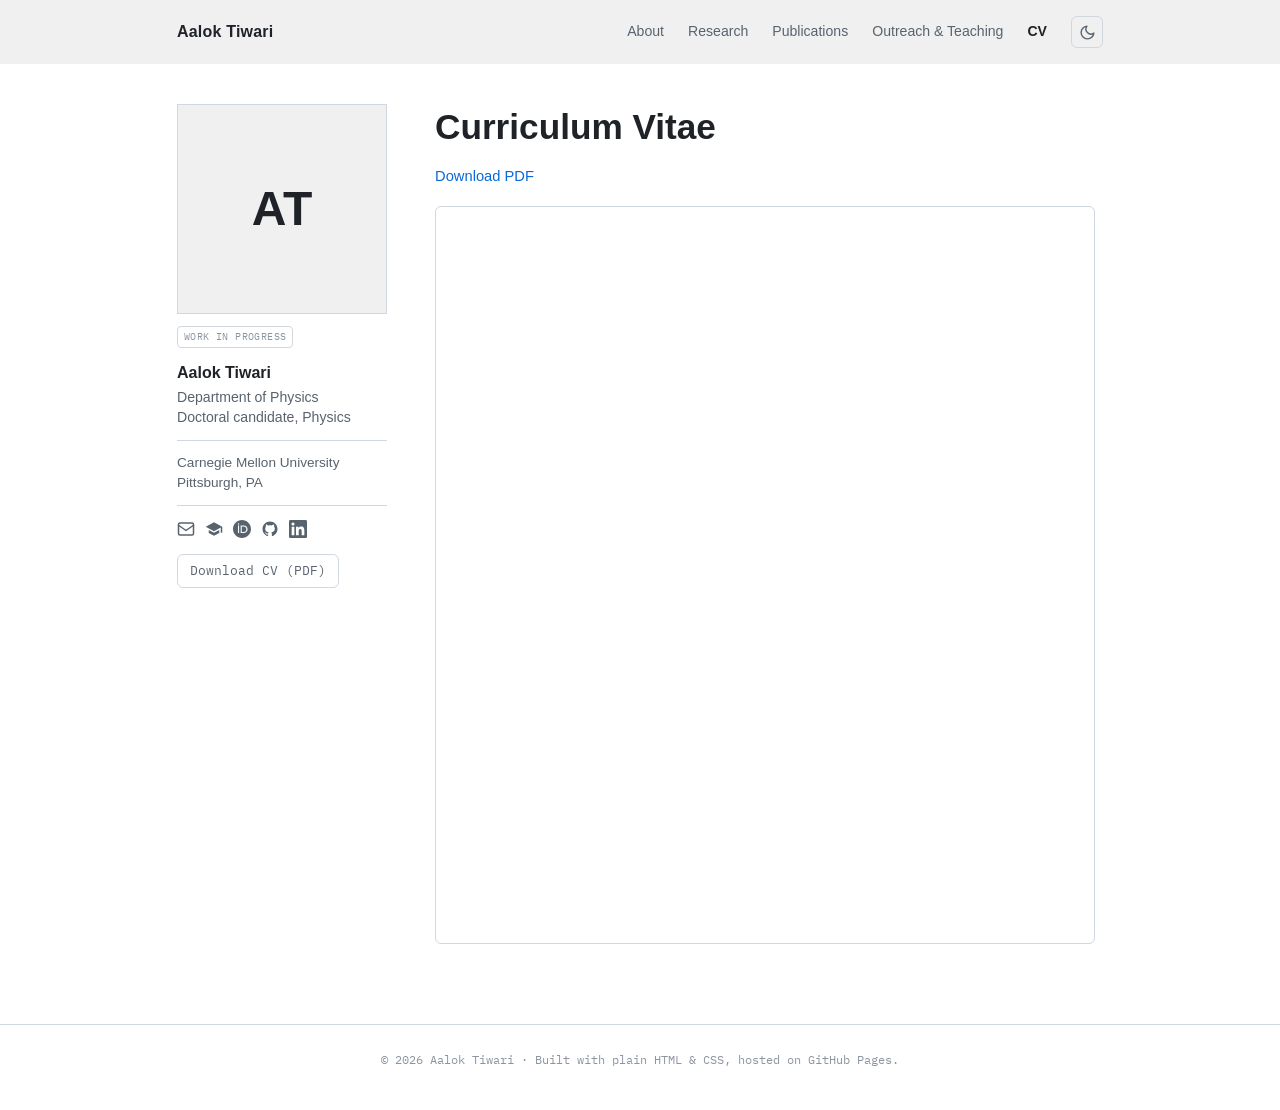
==== cv.html @ abf53741 "Add CV page; update CV PDF; unhide accepted In2Se3 paper; add CV to nav - New cv.html: embedded PDF " ====
<!DOCTYPE html>
<html lang="en">
<head>
  <meta charset="UTF-8" />
  <meta name="viewport" content="width=device-width, initial-scale=1.0" />
  <script>(function(){try{if(localStorage.getItem('theme')==='dark')document.documentElement.setAttribute('data-theme','dark');}catch(e){}})();</script>
  <title>CV — Aalok Tiwari</title>
  <meta name="description" content="Curriculum Vitae of Aalok Tiwari — experimental condensed matter physicist, Ph.D. candidate at Carnegie Mellon University." />
  <link rel="preconnect" href="https://fonts.googleapis.com" />
  <link rel="preconnect" href="https://fonts.gstatic.com" crossorigin />
  <link href="https://fonts.googleapis.com/css2?family=IBM+Plex+Mono:wght@400;500;600;700&display=swap" rel="stylesheet" />
  <link rel="stylesheet" href="assets/style.css" />
  <link rel="icon" href="assets/favicon.svg" type="image/svg+xml" />
  <meta name="theme-color" content="#0969da" />
  <meta name="author" content="Aalok Tiwari" />
  <link rel="canonical" href="https://aaloktrii.github.io/cv.html" />
  <meta property="og:type" content="website" />
  <meta property="og:site_name" content="Aalok Tiwari" />
  <meta property="og:title" content="CV — Aalok Tiwari" />
  <meta property="og:description" content="Curriculum Vitae of Aalok Tiwari." />
  <meta property="og:url" content="https://aaloktrii.github.io/cv.html" />
  <meta name="twitter:card" content="summary" />
  <style>
    .pdf-frame {
      width: 100%;
      height: 82vh;
      border: 1px solid var(--line);
      border-radius: var(--radius);
      display: block;
    }
  </style>
</head>
<body>
  <header class="site-header">
    <div class="header-inner">
      <a class="brand" href="index.html">Aalok Tiwari</a>
      <nav class="top-nav">
        <a href="index.html">About</a>
        <a href="research.html">Research</a>
        <a href="publications.html">Publications</a>
        <a href="outreach.html">Outreach &amp; Teaching</a>
        <a href="cv.html" class="active">CV</a>
      </nav>
      <button class="theme-toggle" type="button" aria-label="Toggle dark mode" title="Toggle light/dark">
        <svg class="icon-moon" viewBox="0 0 24 24" fill="none" stroke="currentColor" stroke-width="2" stroke-linecap="round" stroke-linejoin="round" aria-hidden="true"><path d="M21 12.79A9 9 0 1 1 11.21 3 7 7 0 0 0 21 12.79z"/></svg>
        <svg class="icon-sun" viewBox="0 0 24 24" fill="none" stroke="currentColor" stroke-width="2" stroke-linecap="round" stroke-linejoin="round" aria-hidden="true"><circle cx="12" cy="12" r="4"/><path d="M12 2v2M12 20v2M4.93 4.93l1.41 1.41M17.66 17.66l1.41 1.41M2 12h2M20 12h2M6.34 17.66l-1.41 1.41M19.07 4.93l-1.41 1.41"/></svg>
      </button>
    </div>
  </header>

  <div class="page-layout">
    <aside class="profile-col">
      <div class="profile-avatar">
        <!-- <img src="assets/photo.jpg" alt="Aalok Tiwari" /> -->
        AT
      </div>
      <span class="wip-label">work in progress</span>
      <div class="profile-text-block">
        <div class="profile-name">Aalok Tiwari</div>
        <div class="profile-title">Department of Physics</div>
        <div class="profile-title">Doctoral candidate, Physics</div>
        <hr class="profile-rule">
        <div class="profile-dept">Carnegie Mellon University</div>
        <div class="profile-dept">Pittsburgh, PA</div>
        <hr class="profile-rule">
        <nav class="profile-links">
          <a href="mailto:aalokt@andrew.cmu.edu" title="Email"><svg viewBox="0 0 24 24" fill="none" stroke="currentColor" stroke-width="2" stroke-linecap="round" stroke-linejoin="round" aria-hidden="true"><rect x="2" y="4" width="20" height="16" rx="2"/><path d="m2 7 10 7 10-7"/></svg></a>
          <a href="https://scholar.google.com/citations?user=AxW-kcIAAAAJ" title="Google Scholar"><svg viewBox="0 0 24 24" fill="currentColor" aria-hidden="true"><path d="M5 13.18v4L12 21l7-3.82v-4L12 17l-7-3.82zM12 3L1 9l11 6 9-4.91V17h2V9L12 3z"/></svg></a>
          <a href="https://orcid.org/0009-0003-6832-4220" title="ORCID"><svg viewBox="0 0 24 24" fill="currentColor" aria-hidden="true"><path d="M12 0C5.372 0 0 5.372 0 12s5.372 12 12 12 12-5.372 12-12S18.628 0 12 0zM7.369 4.378c.525 0 .947.431.947.947s-.422.947-.947.947a.95.95 0 01-.947-.947c0-.525.422-.947.947-.947zm-.722 3.038h1.444v10.041H6.647V7.416zm3.562 0h3.9c3.712 0 5.344 2.653 5.344 5.025 0 2.578-2.016 5.016-5.325 5.016h-3.919V7.416zm1.444 1.303v7.444h2.297c3.272 0 3.872-2.466 3.872-3.722 0-2.016-1.284-3.722-3.862-3.722h-2.307z"/></svg></a>
          <a href="https://github.com/aaloktrii" title="GitHub"><svg viewBox="0 0 24 24" fill="currentColor" aria-hidden="true"><path d="M12 2C6.477 2 2 6.477 2 12c0 4.418 2.865 8.166 6.839 9.489.5.092.682-.217.682-.482 0-.237-.009-.868-.013-1.703-2.782.604-3.369-1.342-3.369-1.342-.454-1.155-1.11-1.463-1.11-1.463-.908-.62.069-.608.069-.608 1.003.07 1.531 1.03 1.531 1.03.892 1.529 2.341 1.088 2.91.832.092-.647.35-1.088.636-1.338-2.22-.253-4.555-1.11-4.555-4.943 0-1.091.39-1.984 1.029-2.683-.103-.253-.446-1.27.098-2.647 0 0 .84-.269 2.75 1.025A9.578 9.578 0 0112 6.836c.85.004 1.705.114 2.504.337 1.909-1.294 2.747-1.025 2.747-1.025.546 1.377.202 2.394.1 2.647.64.699 1.028 1.592 1.028 2.683 0 3.842-2.339 4.687-4.566 4.935.359.309.678.919.678 1.852 0 1.336-.012 2.415-.012 2.743 0 .267.18.578.688.48C19.138 20.163 22 16.418 22 12c0-5.523-4.477-10-10-10z"/></svg></a>
          <a href="https://www.linkedin.com/in/aalok-tiwari/" title="LinkedIn"><svg viewBox="0 0 24 24" fill="currentColor" aria-hidden="true"><path d="M20.447 20.452h-3.554v-5.569c0-1.328-.027-3.037-1.852-3.037-1.853 0-2.136 1.445-2.136 2.939v5.667H9.351V9h3.414v1.561h.046c.477-.9 1.637-1.85 3.37-1.85 3.601 0 4.267 2.37 4.267 5.455v6.286zM5.337 7.433a2.062 2.062 0 01-2.063-2.065 2.064 2.064 0 112.063 2.065zm1.782 13.019H3.555V9h3.564v11.452zM22.225 0H1.771C.792 0 0 .774 0 1.729v20.542C0 23.227.792 24 1.771 24h20.451C23.2 24 24 23.227 24 22.271V1.729C24 .774 23.2 0 22.222 0h.003z"/></svg></a>
        </nav>
        <a class="btn" href="assets/Aalok_Tiwari_CV.pdf">Download CV (PDF)</a>
      </div>
    </aside>

    <main class="content-col">
      <h1>Curriculum Vitae</h1>
      <p class="section-intro"><a href="assets/Aalok_Tiwari_CV.pdf">Download PDF</a></p>
      <iframe class="pdf-frame" src="assets/Aalok_Tiwari_CV.pdf" title="Aalok Tiwari — Curriculum Vitae"></iframe>
    </main>
  </div>

  <footer class="site">
    <div>&copy; <span id="yr"></span> Aalok Tiwari &middot; Built with plain HTML &amp; CSS, hosted on GitHub Pages.</div>
  </footer>
  <script>document.getElementById('yr').textContent = new Date().getFullYear();</script>
  <script src="assets/theme.js"></script>
</body>
</html>
---- assets/style.css ----
/* ---------------------------------------------------------------
   Aalok Tiwari — personal site
   Layout modelled after robertavaltorta.com:
   gray sticky header · full-width banner · two-column (sidebar + content)
   Plain CSS, no build step.
--------------------------------------------------------------- */

:root {
  --ink: #1f2328;
  --muted: #59636e;
  --faint: #8c959f;
  --line: #d0d7de;
  --bg: #ffffff;
  --header-bg: #f0f0f0;
  --accent: #0969da;
  --accent-soft: rgba(9,105,218,0.08);
  --accent2: #0f766e;
  --accent2-soft: rgba(15,118,110,0.08);
  --radius: 6px;
  --font-mono: "IBM Plex Mono", ui-monospace, SFMono-Regular, Menlo, Consolas, monospace;
  --font-head: "Helvetica Neue", Helvetica, Arial, sans-serif;
  --font-body: Calibri, Candara, "Segoe UI", Optima, Arial, sans-serif;
  --profile-w: 210px;
  --content-maxw: 660px;
}

:root { color-scheme: light; }

:root[data-theme="dark"] {
  color-scheme: dark;
  --ink: #dde4ed;
  --muted: #6b839e;
  --faint: #56687f;
  --line: #1a2535;
  --bg: #0d1117;
  --header-bg: #161b22;
  --accent: #58a6ff;
  --accent-soft: rgba(88,166,255,0.12);
  --accent2: #6ecfbb;
  --accent2-soft: rgba(110,207,187,0.14);
}

* { box-sizing: border-box; }
html { scroll-behavior: smooth; }
::selection { background: var(--accent-soft); color: var(--accent); }

a:focus-visible, .btn:focus-visible {
  outline: 2px solid var(--accent);
  outline-offset: 3px;
  border-radius: 2px;
}

body {
  margin: 0;
  background: var(--bg);
  color: var(--ink);
  font-family: var(--font-body);
  font-size: 16px;
  line-height: 1.65;
  -webkit-font-smoothing: antialiased;
  transition: background-color .25s ease, color .25s ease;
}

/* ---------- Header ---------- */
.site-header {
  background: var(--header-bg);
  position: sticky;
  top: 0;
  z-index: 100;
  transition: background-color .25s ease;
}

.header-inner {
  max-width: calc(var(--profile-w) + var(--content-maxw) + 120px);
  margin: 0 auto;
  padding: 0 32px;
  display: flex;
  align-items: center;
  gap: 24px;
  height: 64px;
}

.brand {
  font-family: var(--font-head);
  font-weight: 700;
  font-size: 1rem;
  letter-spacing: 0.2px;
  text-decoration: none;
  color: var(--ink);
  white-space: nowrap;
}

.top-nav {
  display: flex;
  gap: 24px;
  flex: 1 1 auto;
  justify-content: flex-end;
}

.top-nav a {
  text-decoration: none;
  color: var(--muted);
  font-family: var(--font-body);
  font-size: 0.88rem;
  transition: color .15s ease;
  white-space: nowrap;
}
.top-nav a:hover { color: var(--accent); text-decoration: underline; }
.top-nav a.active { color: var(--ink); font-weight: 600; }

.theme-toggle {
  background: none;
  border: 1px solid var(--line);
  border-radius: var(--radius);
  width: 32px; height: 32px;
  display: inline-flex; align-items: center; justify-content: center;
  color: var(--muted);
  cursor: pointer;
  padding: 0;
  flex: 0 0 auto;
  transition: color .2s ease, border-color .2s ease;
  -webkit-tap-highlight-color: transparent;
}
.theme-toggle:hover { color: var(--accent); border-color: var(--accent); }
.theme-toggle svg { width: 17px; height: 17px; }
.theme-toggle .icon-sun { display: none; }
:root[data-theme="dark"] .theme-toggle .icon-sun { display: block; }
:root[data-theme="dark"] .theme-toggle .icon-moon { display: none; }

/* ---------- Page layout ---------- */
.page-layout {
  max-width: calc(var(--profile-w) + var(--content-maxw) + 120px);
  margin: 0 auto;
  padding: 40px 32px 80px;
  display: flex;
  gap: 48px;
  align-items: flex-start;
}

/* ---------- Profile sidebar ---------- */
.profile-col {
  flex: 0 0 var(--profile-w);
  position: sticky;
  top: 80px;
}

.profile-avatar {
  width: 100%;
  aspect-ratio: 1 / 1;
  background: var(--header-bg);
  color: var(--ink);
  display: flex;
  align-items: center;
  justify-content: center;
  font-family: var(--font-head);
  font-size: 3rem;
  font-weight: 600;
  border: 1px solid var(--line);
  overflow: hidden;
  margin-bottom: 8px;
}
.profile-avatar img { width: 100%; height: 100%; object-fit: cover; }

.wip-label {
  font-family: var(--font-mono);
  font-size: 0.60rem;
  letter-spacing: 0.4px;
  text-transform: uppercase;
  color: var(--faint);
  border: 1px solid var(--line);
  border-radius: 4px;
  padding: 2px 6px;
  white-space: nowrap;
  display: inline-block;
  margin-bottom: 12px;
}

.profile-name {
  font-family: var(--font-head);
  font-weight: 700;
  font-size: 1rem;
  color: var(--ink);
  margin-bottom: 2px;
}

.profile-title {
  font-family: var(--font-body);
  font-size: 0.88rem;
  color: var(--muted);
  margin-bottom: 0;
  line-height: 1.4;
}

.profile-rule {
  border: none;
  border-top: 1px solid var(--line);
  margin: 12px 0;
}

.profile-dept {
  font-family: var(--font-body);
  font-size: 0.85rem;
  color: var(--muted);
  line-height: 1.5;
}

.profile-links {
  display: flex;
  flex-direction: row;
  flex-wrap: wrap;
  gap: 10px;
  margin: 14px 0 16px;
}
.profile-links a {
  color: var(--muted);
  text-decoration: none;
  display: flex;
  align-items: center;
  line-height: 1;
}
.profile-links a svg { width: 18px; height: 18px; }
.profile-links a:hover { color: var(--accent); }

/* ---------- Content column ---------- */
.content-col {
  flex: 1 1 auto;
  min-width: 0;
  max-width: var(--content-maxw);
}

/* ---------- Typography ---------- */
h1, h2, h3 { font-family: var(--font-head); line-height: 1.3; font-weight: 700; text-align: left; }
h1 { font-size: 2.2rem; font-weight: 700; margin: 0 0 14px; }
h2 {
  font-size: 1.05rem;
  margin: 40px 0 14px;
  color: var(--muted);
  text-transform: uppercase;
  letter-spacing: 0.4px;
  font-weight: 600;
}
h3 { font-size: 1rem; margin: 26px 0 4px; }

p { margin: 0 0 16px; }
a { color: var(--accent); text-decoration: none; }
a:hover { text-decoration: underline; }

.tagline { color: var(--muted); font-size: 0.95rem; margin: 0 0 18px; }
.small { font-size: 0.9rem; color: var(--faint); }
.muted { color: var(--muted); }

/* ---------- Button ---------- */
.btn {
  display: inline-block;
  font-family: var(--font-mono);
  font-size: 0.80rem;
  border: 1px solid var(--line);
  color: var(--muted);
  padding: 5px 12px;
  border-radius: var(--radius);
  transition: background .15s ease, color .15s ease, border-color .15s ease;
}
.btn:hover { background: var(--ink); color: var(--bg); border-color: var(--ink); text-decoration: none; }

/* ---------- Publications ---------- */
.pub { margin-bottom: 22px; }
.pub:last-child { margin-bottom: 0; }
.pub .pubtext { margin: 0; line-height: 1.65; }
.pub .pubtext strong, .pub .pubtext b { font-weight: 600; color: var(--ink); }
.pub .pubtext em { font-style: normal; font-family: var(--font-mono); color: var(--muted); font-size: 0.92em; }
.tag {
  display: inline-block;
  font-family: var(--font-mono);
  font-size: 0.72rem; letter-spacing: 0.3px; text-transform: uppercase;
  color: var(--accent);
  margin-left: 6px; vertical-align: middle;
}
.tag::before { content: "["; }
.tag::after { content: "]"; }
.links-inline { font-family: var(--font-mono); font-size: 0.8rem; margin-top: 6px; }
.links-inline a { margin-right: 12px; }

/* ---------- Talks ---------- */
.talk { margin-bottom: 22px; }
.talk:last-child { margin-bottom: 0; }
.talk .meta { font-size: 0.82rem; color: var(--faint); font-family: var(--font-mono); }
.talk .t { font-weight: 500; }
.talk .kind {
  display: inline-block;
  font-family: var(--font-mono);
  font-size: 0.72rem;
  font-weight: 600;
  text-transform: uppercase;
  letter-spacing: 0.3px;
  margin-right: 8px;
  vertical-align: middle;
}
.talk .kind::before { content: "["; }
.talk .kind::after { content: "]"; }
.kind-talk { color: var(--accent); }
.kind-poster { color: var(--accent2); }
.talk .t a { color: inherit; }
.cvitem .kind { margin-right: 8px; }

/* ---------- Section helpers ---------- */
.section-intro { color: var(--muted); font-size: 0.92rem; margin: 0 0 18px; }
.group-desc { font-size: 0.82rem; color: var(--muted); margin: -4px 0 10px; }
.subhead {
  font-size: 0.85rem;
  margin: 22px 0 10px;
  color: var(--faint);
  text-transform: uppercase;
  letter-spacing: 0.4px;
}

/* ---------- Expertise chips ---------- */
.expertise-group { margin: 14px 0 16px; }
.expertise-group h4 {
  font-family: var(--font-mono);
  font-size: 0.75rem;
  text-transform: uppercase;
  letter-spacing: 0.5px;
  color: var(--faint);
  font-weight: 600;
  margin: 0 0 9px;
}
.chips { display: flex; flex-wrap: wrap; gap: 6px 0; }
.chip { font-family: var(--font-mono); font-size: 0.85rem; color: var(--ink); line-height: 1.3; transition: color .18s ease; }
.chip:not(:last-child)::after { content: " \00b7 "; color: var(--faint); }
.chip:hover { color: var(--accent); }

/* ---------- CV grid entries ---------- */
.cvitem {
  display: grid;
  grid-template-columns: 150px 1fr;
  gap: 20px;
  margin-bottom: 20px;
}
.cvitem:last-child { margin-bottom: 0; }
.cvitem .when { font-family: var(--font-mono); font-size: 0.82rem; color: var(--faint); padding-top: 2px; }
.cvitem .what strong { font-weight: 600; }
.cvitem .what .course { color: var(--muted); font-size: 0.92rem; margin-top: 3px; }
.cvitem .what .term { color: var(--faint); }
.cvlist { margin: 6px 0 4px; padding-left: 1.15em; }
.cvlist li { margin: 7px 0; }
.cvlist .cvlist { margin: 4px 0 0; font-size: 0.95em; color: var(--muted); }

/* ---------- Footer ---------- */
footer.site {
  padding: 24px 0 40px;
  color: var(--faint);
  font-size: 0.78rem;
  font-family: var(--font-mono);
  text-align: center;
  border-top: 1px solid var(--line);
}

/* ---------- Responsive ---------- */
@media (max-width: 720px) {
  .page-layout {
    flex-direction: column;
    gap: 0;
    padding: 0 0 60px;
  }
  .profile-col {
    position: static;
    flex: none;
    width: 100%;
    display: flex;
    gap: 16px 20px;
    align-items: flex-start;
    flex-wrap: wrap;
    padding: 20px 20px 16px;
    background: var(--header-bg);
  }
  .profile-avatar {
    width: 90px;
    flex: 0 0 90px;
    margin-bottom: 0;
  }
  .profile-text-block {
    flex: 1 1 160px;
  }
  .profile-links { flex-direction: row; flex-wrap: wrap; gap: 3px 14px; margin: 10px 0 0; }
  .content-col { max-width: none; padding: 28px 20px 0; }
}

@media (max-width: 500px) {
  .header-inner { height: auto; padding: 10px 16px; flex-wrap: wrap; gap: 8px; }
  .top-nav { gap: 14px; justify-content: flex-start; }
  .top-nav a { font-size: 0.78rem; }
  .brand { font-size: 0.9rem; }
  body { font-size: 15px; }
  h1 { font-size: 1.6rem; }
  .banner-strip { height: 120px; }
  .cvitem { grid-template-columns: 1fr; gap: 3px; }
}

/* ---------- Print ---------- */
@media print {
  .site-header, .banner-strip, footer.site, .btn { display: none; }
  .page-layout { flex-direction: column; padding: 0; }
  .profile-col { position: static; background: none; }
  body { font-size: 11pt; color: #000; background: #fff; }
  a { color: #000; text-decoration: underline; }
  .pub, .talk, .cvitem { break-inside: avoid; }
}
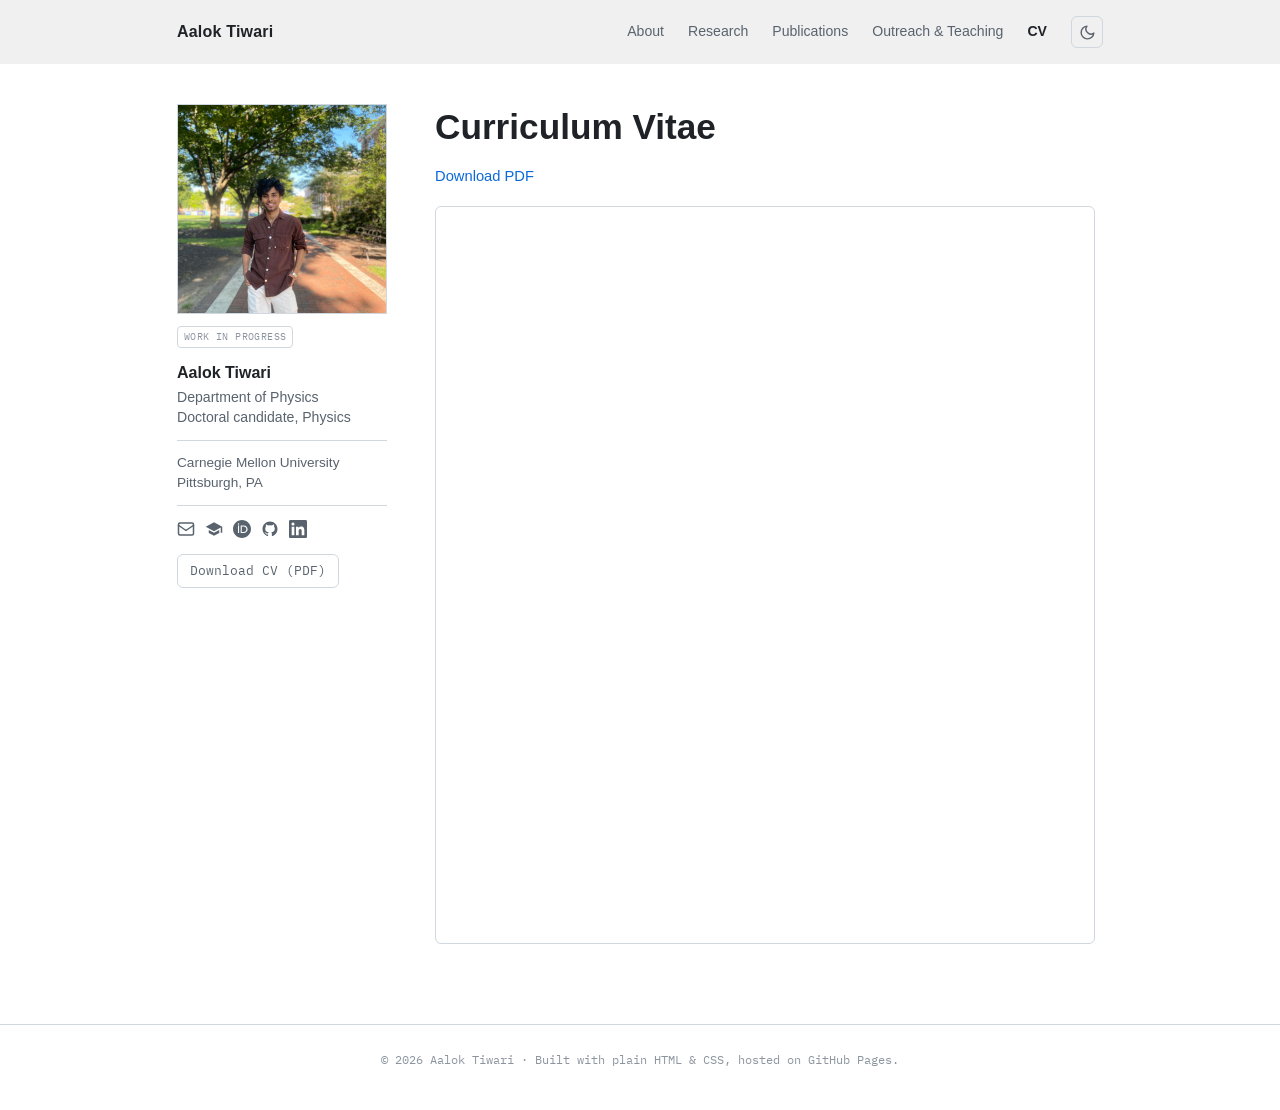
==== commit cd6bafff: "Add profile photo to sidebar across all pages Co-Authored-By: Claude Sonnet 4.6 <noreply@anthropic.c" ====
--- a/cv.html
+++ b/cv.html
@@ -51,8 +51,7 @@
   <div class="page-layout">
     <aside class="profile-col">
       <div class="profile-avatar">
-        <!-- <img src="assets/photo.jpg" alt="Aalok Tiwari" /> -->
-        AT
+        <img src="assets/photo.jpg" alt="Aalok Tiwari" />
       </div>
       <span class="wip-label">work in progress</span>
       <div class="profile-text-block">
